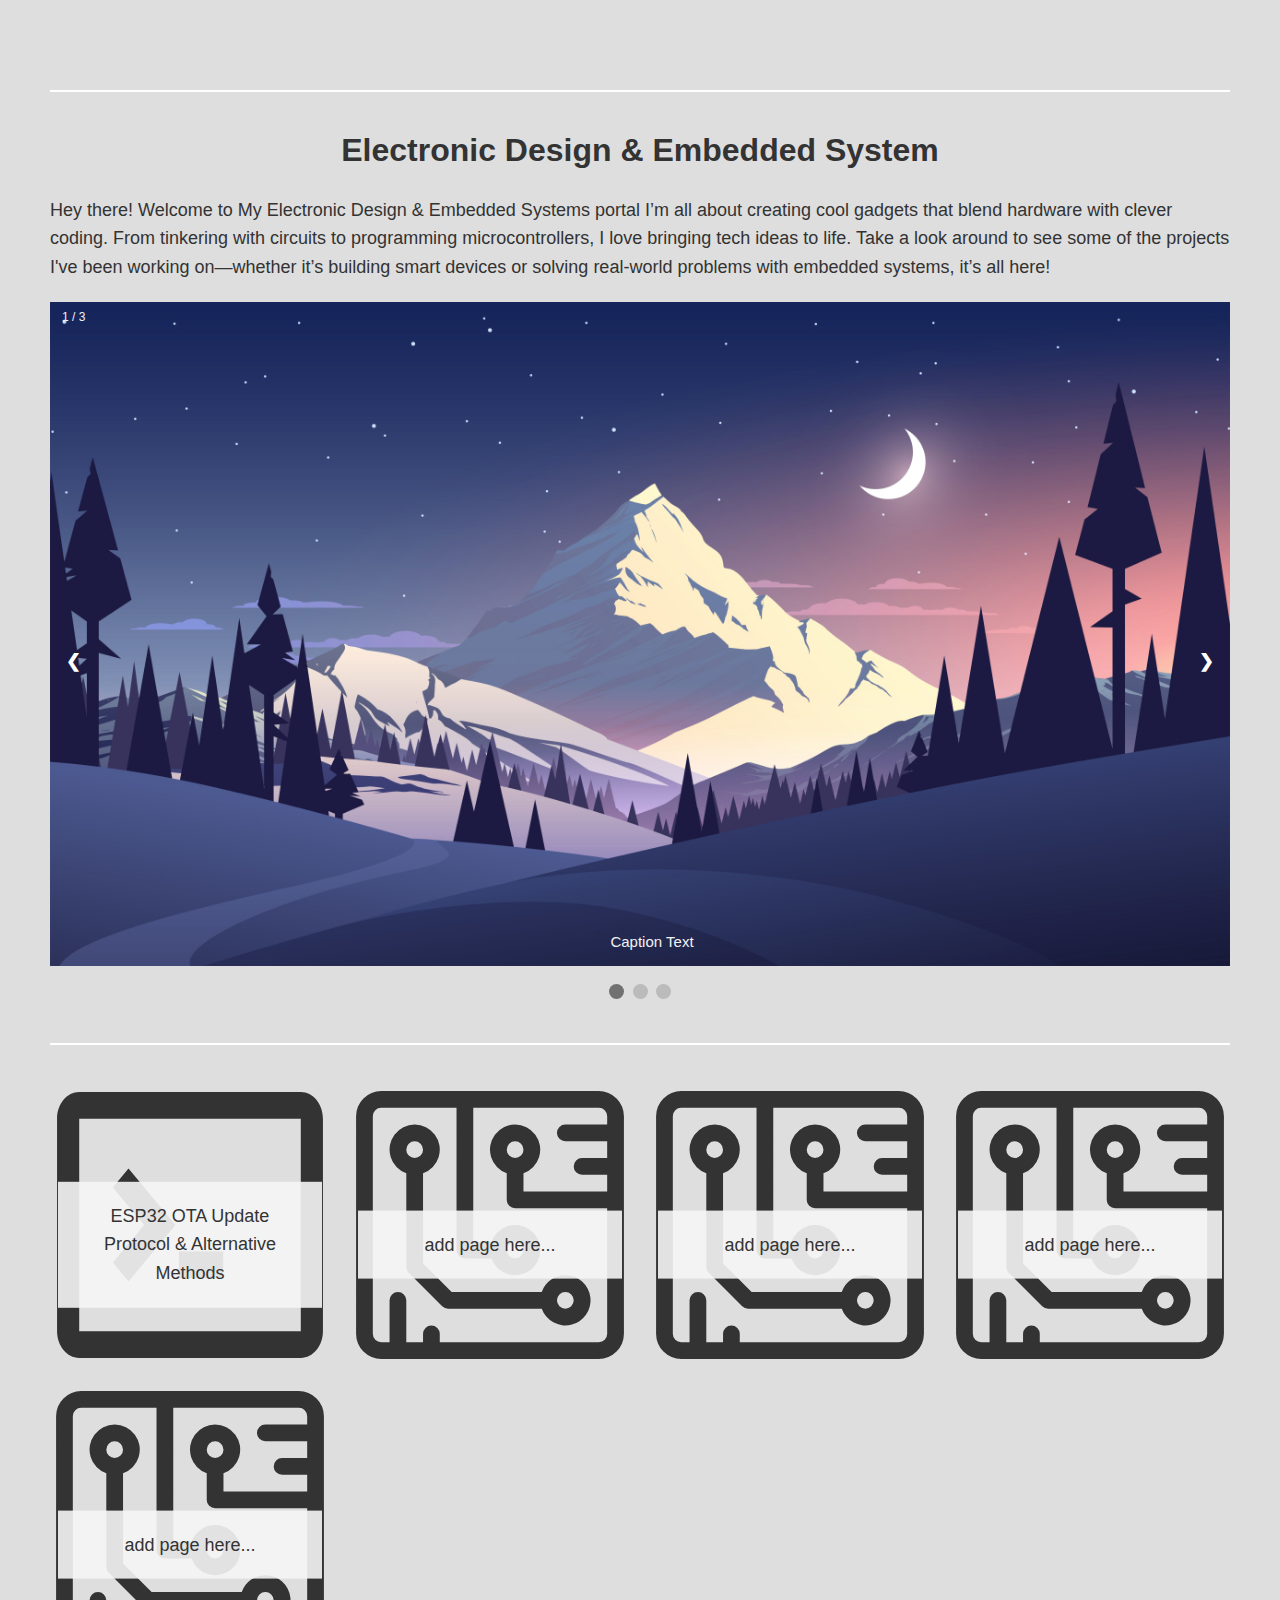
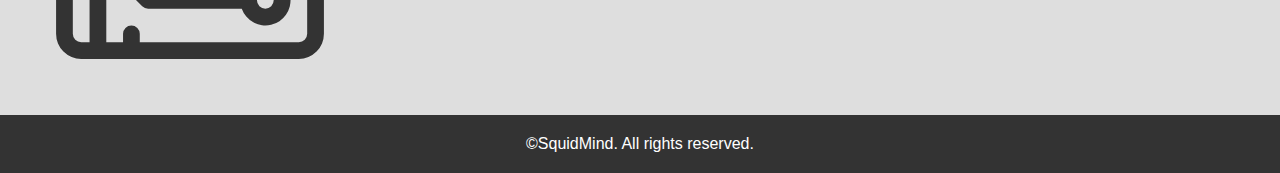
==== pages/electronicdesign&embeddedsystem.html @ 5b7fb21e "upload project" ====
<!DOCTYPE html>
<html lang="en">

<head>
    <meta charset="UTF-8">
    <meta name="viewport" content="width=device-width, initial-scale=1.0">
    <title>electronicdesign&embeddedsystem</title>
    <link rel="stylesheet" href="assets/css/styles.css">
</head>

<body>

    <div class="container">

        <section>

        </section>

        <!-- Portfolio Section -->
        <section class="portfolio">
            <hr>
            <h2>Electronic Design & Embedded System</h2>
            <p>Hey there! Welcome to My Electronic Design & Embedded Systems portal I’m all about creating cool gadgets
                that blend hardware with clever coding. From tinkering with circuits to programming microcontrollers, I
                love bringing tech ideas to life. Take a look around to see some of the projects I've been working
                on—whether it’s building smart devices or solving real-world problems with embedded systems, it’s all
                here!</p>

            <!-- Slideshow container -->
            <div class="slideshow-container">

                <!-- Full-width images with number and caption text -->
                <div class="mySlides fade">
                    <div class="numbertext">1 / 3</div>
                    <img src="images/scene1.jpg" style="width:100%">
                    <div class="text">Caption Text</div>
                </div>

                <div class="mySlides fade">
                    <div class="numbertext">2 / 3</div>
                    <img src="images/scene2.jpg" style="width:100%">
                    <div class="text">Caption Two</div>
                </div>

                <div class="mySlides fade">
                    <div class="numbertext">3 / 3</div>
                    <img src="images/scene3.jpg" style="width:100%">
                    <div class="text">Caption Three</div>
                </div>

                <!-- Next and previous buttons -->
                <a class="prev" onclick="plusSlides(-1)">&#10094;</a>
                <a class="next" onclick="plusSlides(1)">&#10095;</a>
            </div>
            <br>

            <!-- The dots/circles -->
            <div style="text-align:center">
                <span class="dot" onclick="currentSlide(1)"></span>
                <span class="dot" onclick="currentSlide(2)"></span>
                <span class="dot" onclick="currentSlide(3)"></span>
            </div>

            <hr>
            <div class="portfolio-items">
                <a href="otaviagsm.html" class="portfolio-item">
                    <img src="images/softwareicon.svg" alt="icon">
                    <div class="overlay"></div>
                    <p>ESP32 OTA Update Protocol & Alternative Methods</p>
                </a>
                <a href="" class="portfolio-item">
                    <img src="images/hardwareicon.svg" alt="icon">
                    <div class="overlay"></div>
                    <p>add page here...</p>
                </a>
                <a href="" class="portfolio-item">
                    <img src="images/hardwareicon.svg" alt="icon">
                    <div class="overlay"></div>
                    <p>add page here...</p>
                </a>
                <a href="" class="portfolio-item">
                    <img src="images/hardwareicon.svg" alt="icon">
                    <div class="overlay"></div>
                    <p>add page here...</p>
                </a>
                <a href="" class="portfolio-item">
                    <img src="images/hardwareicon.svg" alt="icon">
                    <div class="overlay"></div>
                    <p>add page here...</p>
                </a>
            </div>
        </section>

        <!-- Footer Section -->
        <footer>
            <!-- Copyright -->
            <div>
                <span>&copy;SquidMind. All rights reserved.</span>
            </div>
        </footer>
    </div>
    <script src="assets/js/scripts.js"></script>

</body>

</html>
---- pages/assets/css/styles.css ----
/* General Styles */
body {
  font-family: Arial, sans-serif;
  margin: 0;
  padding: 0;
  background-color: #252525;
  color: #333;
}

.container {
  max-width: 1500px;
  margin: 0 auto;
  padding: 0;
  background: #333;
  box-shadow: 0 2px 5px rgba(0, 0, 0, 0.1);
}

h1 {
  font-size: 40px;
  font-weight: bolder;
  margin: 20px 0;
}

h2 {
  text-align: center;
  margin-top: 40px;
  font-size: xx-large;
}

p {
  font-size: 18px;
  max-width: 1500px;
  margin: 20px auto;
  line-height: 1.6;
}

hr {
  border: 0.5px solid white;
  margin: 40px 0;
}

img {
  width: 100%;
  height: auto;
  display: block;
}

/* Banner Section */
.banner {
  position: relative;
  background-color: #333;
}

.banner img {
  width: 100%;
  object-fit: cover;
}

.banner .title {
  position: absolute;
  top: 50%;
  left: 50%;
  transform: translate(-50%, -50%);
  transition: 0.5s ease;
}

.banner .title img {
  width: 100vmin;
}

/* Slideshow Styles */
.slideshow-container {
  max-width: 100%;
  position: relative;
  margin: auto;
}

.mySlides {
  display: none;
}

.prev, .next {
  cursor: pointer;
  position: absolute;
  top: 50%;
  padding: 16px;
  color: white;
  font-weight: bold;
  font-size: 18px;
  transition: 0.6s ease;
  user-select: none;
}

.prev {
  left: 0;
  border-radius: 3px 0 0 3px;
}

.next {
  right: 0;
  border-radius: 0 3px 3px 0;
}

.prev:hover, .next:hover {
  background-color: rgba(0, 0, 0, 0.8);
}

.text {
  color: #f2f2f2;
  font-size: 15px;
  padding: 8px 12px;
  position: absolute;
  bottom: 8px;
  width: 100%;
  text-align: center;
}

.numbertext {
  color: #f2f2f2;
  font-size: 12px;
  padding: 8px 12px;
  position: absolute;
  top: 0;
}

.dot {
  cursor: pointer;
  height: 15px;
  width: 15px;
  margin: 0 2px;
  background-color: #bbb;
  border-radius: 50%;
  display: inline-block;
  transition: background-color 0.6s ease;
}

.active, .dot:hover {
  background-color: #717171;
}

.fade {
  animation-name: fade;
  animation-duration: 1.5s;
}

@keyframes fade {
  from { opacity: 0.4; }
  to { opacity: 1; }
}

/* Portfolio Section */
.portfolio {
  padding: 50px;
  background-color: #DEDEDE;
}

.portfolio-items {
  display: grid;
  grid-template-columns: repeat(4, 1fr);
  gap: 20px;
}

.portfolio-item {
  position: relative;
  text-align: center;
}

.portfolio-item img {
  width: 100%;
  border-radius: 10px;
}

.portfolio-item p {
  position: absolute;
  width: 80%;
  padding: 20px;
  background-color: rgba(245, 245, 245, 0.9);
  color: #333;
  top: 50%;
  left: 50%;
  transform: translate(-50%, -50%);
  transition: 0.5s ease;
}

.portfolio-item .overlay {
  position: absolute;
  top: 0;
  bottom: 0;
  left: 0;
  right: 0;
  height: 100%;
  width: 100%;
  opacity: 0;
  background-color: whitesmoke;
  border-radius: 10px;
  transition: 0.5s ease;
}

.portfolio-item:hover .overlay {
  opacity: 0.8;
}

.portfolio-item:hover p {
  background-color: #252525;
  color: whitesmoke;
}

/* About Section */
.about {
  padding: 50px;
  background-color: #E6E6E6;
}

.about img {
  width: 100%;
  margin: 20px 0;
}

/* Contact Section */
.contact {
  padding: 50px;
  background-color: #DDDDDD;
}

.contact form {
  max-width: 1000px;
  margin: 0 auto;
  display: flex;
  flex-direction: column;
  gap: 20px;
}

.contact label {
  font-weight: bold;
}

.contact input,
.contact textarea {
  width: 100%;
  padding: 10px;
  border: 1px solid #ccc;
  border-radius: 4px;
}

.contact input[type="submit"] {
  background-color: #333;
  color: white;
  border: none;
  padding: 15px;
  cursor: pointer;
  border-radius: 4px;
}

.contact input[type="submit"]:hover {
  background-color: #555;
}

/* Footer Section */
footer {
  text-align: center;
  padding: 20px;
  background-color: #333;
  color: white;
}

/* Preformatted Code Styles */
pre {
  background-color: #f4f4f4;
  max-height: 800px;
  padding: 10px;
  border-radius: 5px;
  overflow: auto;
  color: #333;
}
/* Media Queries */

/* Tablet styles */
@media (min-width: 481px) and (max-width: 1024px) {
  p {
    font-size: 16px;
  }

  .portfolio-items {
    grid-template-columns: repeat(2, 1fr);
  }
}

/* Mobile styles */
@media (max-width: 480px) {
  p {
    font-size: 14px;
  }

  .portfolio-items {
    grid-template-columns: 1fr;
  }
}
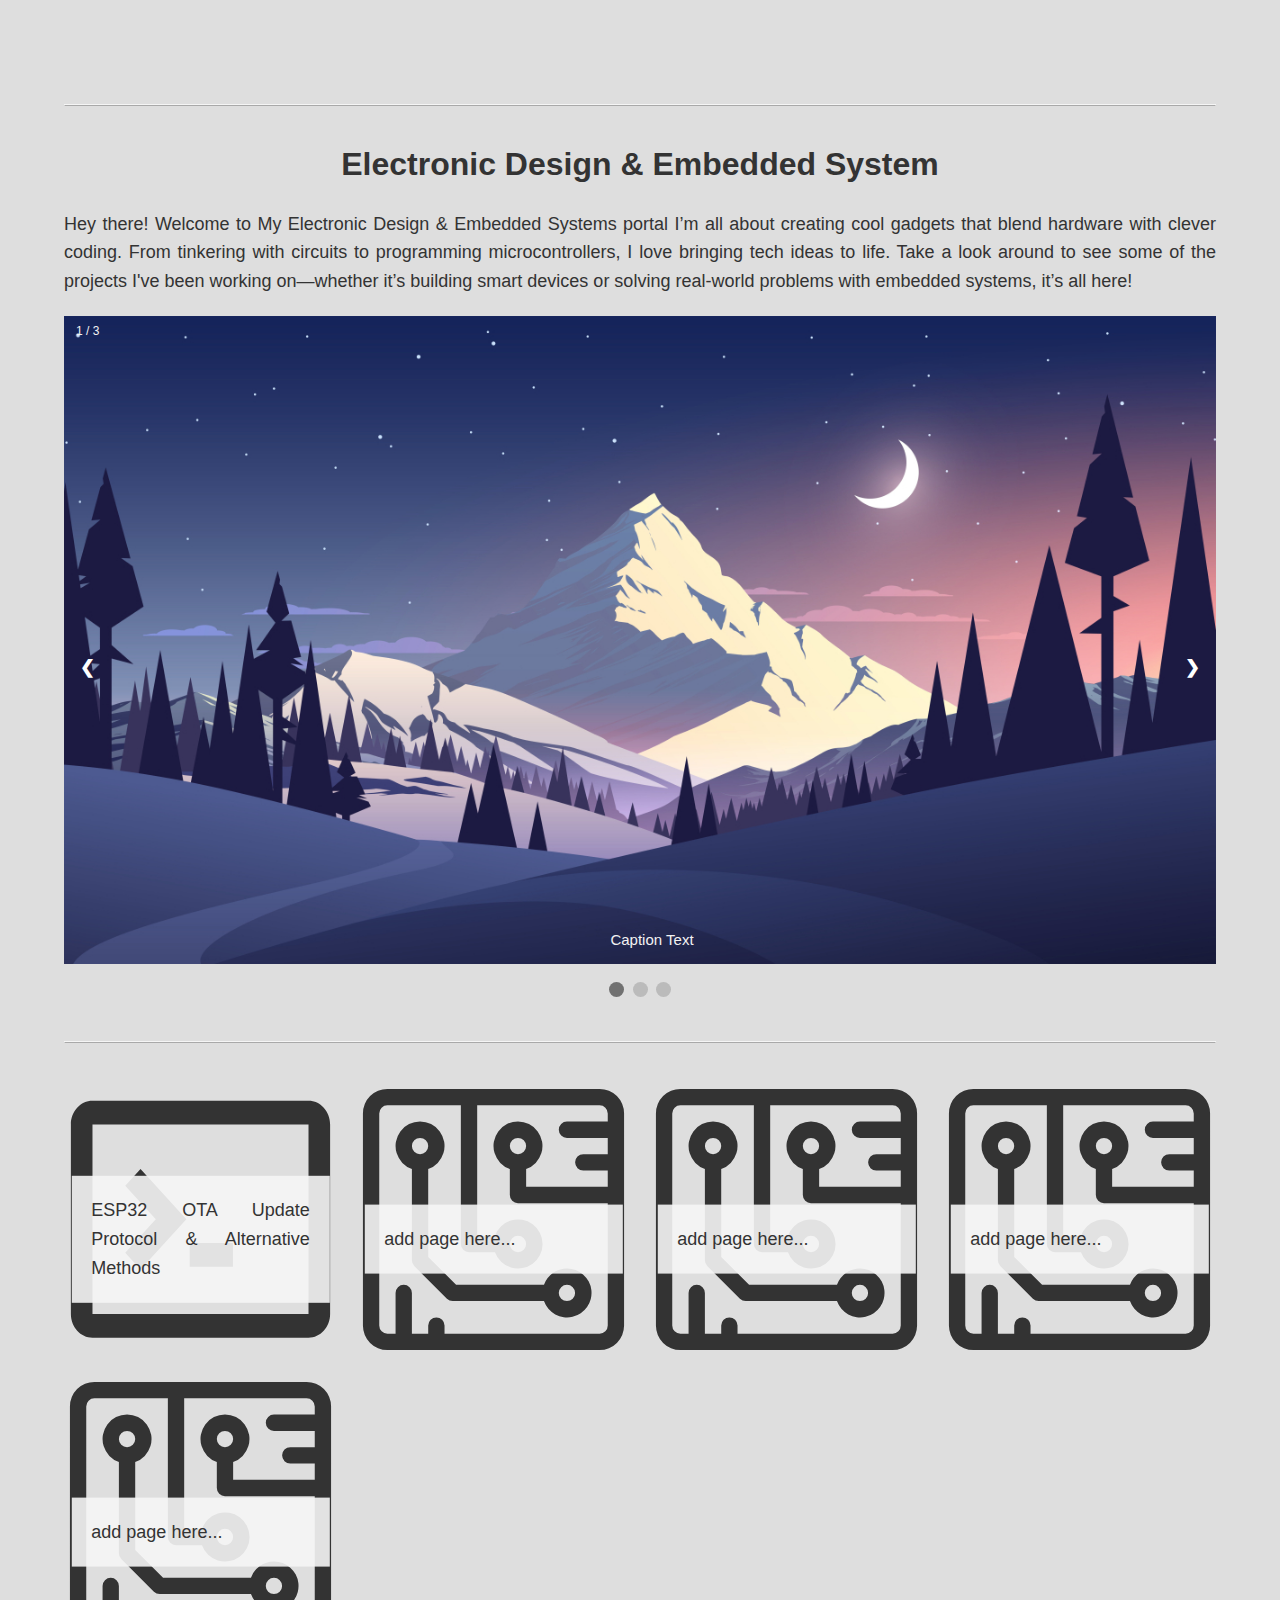
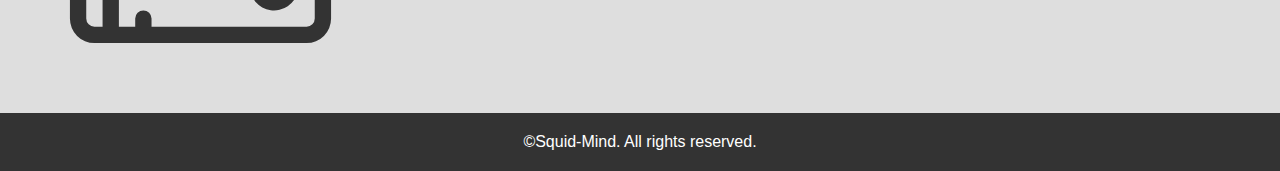
==== commit 8532e283: "improving ui and code" ====
--- a/pages/electronicdesign&embeddedsystem.html
+++ b/pages/electronicdesign&embeddedsystem.html
@@ -95,7 +95,7 @@
         <footer>
             <!-- Copyright -->
             <div>
-                <span>&copy;SquidMind. All rights reserved.</span>
+                <span>&copy;Squid-Mind. All rights reserved.</span>
             </div>
         </footer>
     </div>
--- a/pages/assets/css/styles.css
+++ b/pages/assets/css/styles.css
@@ -29,26 +29,35 @@
 
 p {
   font-size: 18px;
-  max-width: 1500px;
   margin: 20px auto;
   line-height: 1.6;
+  text-align: justify;
 }
 
 hr {
-  border: 0.5px solid white;
+  border: 1px solid whitesmoke;
+  border-bottom-color: darkgrey;
   margin: 40px 0;
 }
 
 img {
   width: 100%;
-  height: auto;
   display: block;
+  pointer-events: none;
 }
 
 /* Banner Section */
 .banner {
   position: relative;
   background-color: #333;
+  color: whitesmoke;
+}
+
+.banner p {
+  text-align: justify;
+  box-sizing: border-box;
+  background-color: #34495e;
+  padding: 10px 20px;
 }
 
 .banner img {
@@ -58,13 +67,14 @@
 
 .banner .title {
   position: absolute;
-  top: 50%;
+  top: 45%;
   left: 50%;
   transform: translate(-50%, -50%);
   transition: 0.5s ease;
 }
 
 .banner .title img {
+  width: 100vw;
   width: 100vmin;
 }
 
@@ -150,7 +160,7 @@
 
 /* Portfolio Section */
 .portfolio {
-  padding: 50px;
+  padding: 5vw;
   background-color: #DEDEDE;
 }
 
@@ -168,6 +178,7 @@
 .portfolio-item img {
   width: 100%;
   border-radius: 10px;
+  pointer-events: none;
 }
 
 .portfolio-item p {
@@ -207,7 +218,7 @@
 
 /* About Section */
 .about {
-  padding: 50px;
+  padding: 5vw;
   background-color: #E6E6E6;
 }
 
@@ -218,7 +229,7 @@
 
 /* Contact Section */
 .contact {
-  padding: 50px;
+  padding: 5vw;
   background-color: #DDDDDD;
 }
 
@@ -227,7 +238,7 @@
   margin: 0 auto;
   display: flex;
   flex-direction: column;
-  gap: 20px;
+  gap: 15px;
 }
 
 .contact label {
@@ -283,6 +294,7 @@
   .portfolio-items {
     grid-template-columns: repeat(2, 1fr);
   }
+
 }
 
 /* Mobile styles */
@@ -290,8 +302,8 @@
   p {
     font-size: 14px;
   }
-
   .portfolio-items {
-    grid-template-columns: 1fr;
+    grid-template-columns: repeat(2, 1fr);
   }
-}
+
+}
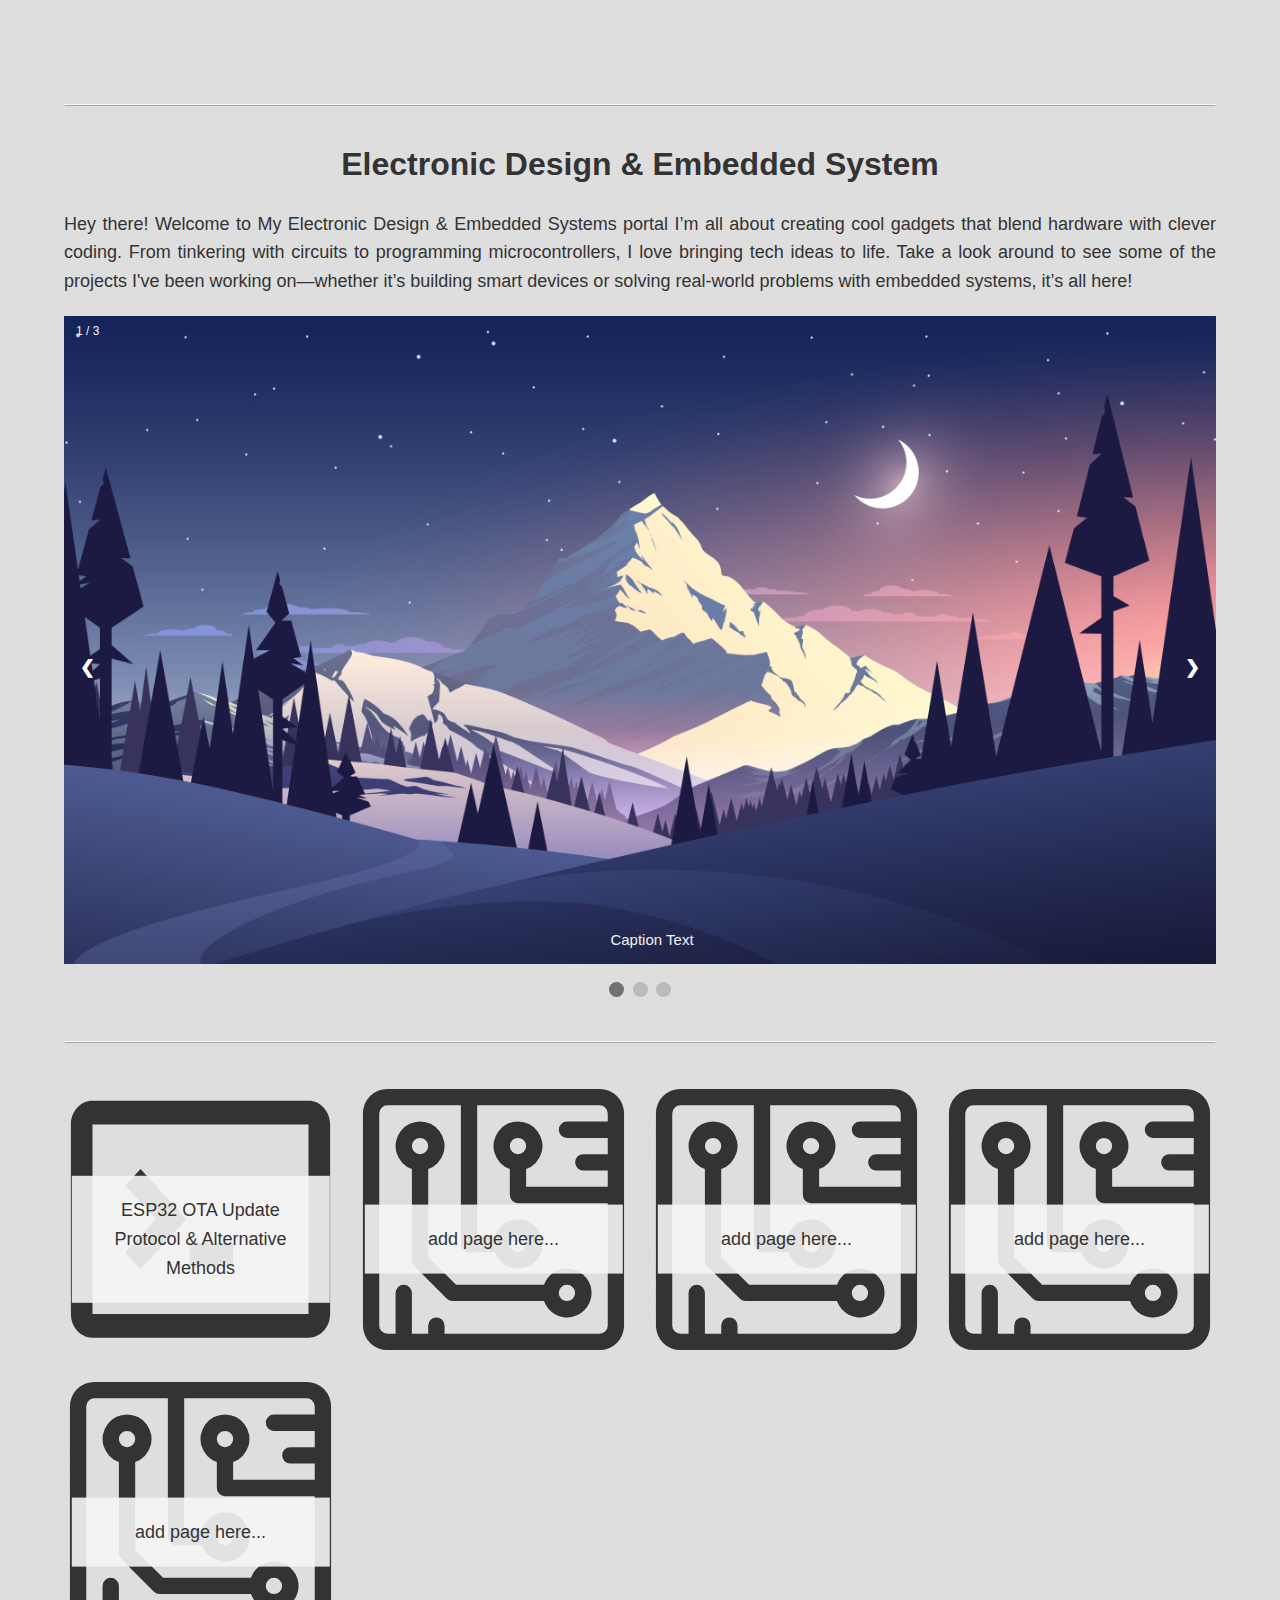
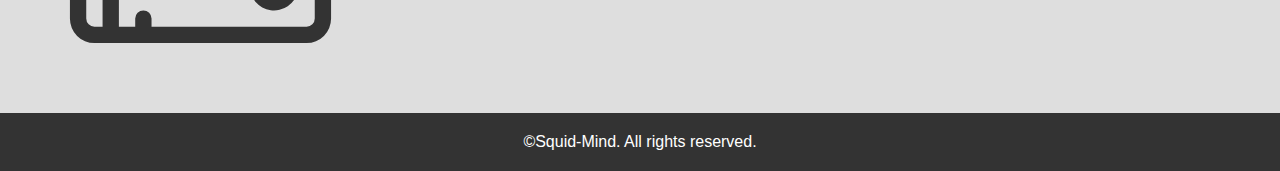
==== commit eb36df8d: "improving folder" ====
--- a/pages/electronicdesign&embeddedsystem.html
+++ b/pages/electronicdesign&embeddedsystem.html
@@ -5,7 +5,7 @@
     <meta charset="UTF-8">
     <meta name="viewport" content="width=device-width, initial-scale=1.0">
     <title>electronicdesign&embeddedsystem</title>
-    <link rel="stylesheet" href="assets/css/styles.css">
+    <link rel="stylesheet" href="assets/css/main.css">
 </head>
 
 <body>
@@ -99,7 +99,7 @@
             </div>
         </footer>
     </div>
-    <script src="assets/js/scripts.js"></script>
+    <script src="assets/js/main.js"></script>
 
 </body>
 
--- a/pages/assets/css/main.css
+++ b/pages/assets/css/main.css
@@ -0,0 +1,310 @@
+/* General Styles */
+body {
+  font-family: Arial, sans-serif;
+  margin: 0;
+  padding: 0;
+  background-color: #252525;
+  color: #333;
+}
+
+.container {
+  max-width: 1500px;
+  margin: 0 auto;
+  padding: 0;
+  background: #333;
+  box-shadow: 0 2px 5px rgba(0, 0, 0, 0.1);
+}
+
+h1 {
+  font-size: 40px;
+  font-weight: bolder;
+  margin: 20px 0;
+}
+
+h2 {
+  text-align: center;
+  margin-top: 40px;
+  font-size: xx-large;
+}
+
+p {
+  font-size: 18px;
+  margin: 20px auto;
+  line-height: 1.6;
+  text-align: justify;
+}
+
+hr {
+  border: 1px solid whitesmoke;
+  border-bottom-color: darkgrey;
+  margin: 40px 0;
+}
+
+img {
+  width: 100%;
+  display: block;
+  pointer-events: none;
+}
+
+/* Banner Section */
+.banner {
+  position: relative;
+  background-color: #333;
+  color: whitesmoke;
+}
+
+.banner p {
+  text-align: justify;
+  box-sizing: border-box;
+  background-color: #34495e;
+  padding: 10px 20px;
+}
+
+.banner img {
+  width: 100%;
+  object-fit: cover;
+}
+
+.banner .title {
+  position: absolute;
+  top: 45%;
+  left: 50%;
+  transform: translate(-50%, -50%);
+  transition: 0.5s ease;
+}
+
+.banner .title img {
+  width: 100vw;
+  width: 100vmin;
+}
+
+/* Slideshow Styles */
+.slideshow-container {
+  max-width: 100%;
+  position: relative;
+  margin: auto;
+}
+
+.mySlides {
+  display: none;
+}
+
+.prev, .next {
+  cursor: pointer;
+  position: absolute;
+  top: 50%;
+  padding: 16px;
+  color: white;
+  font-weight: bold;
+  font-size: 18px;
+  transition: 0.6s ease;
+  user-select: none;
+}
+
+.prev {
+  left: 0;
+  border-radius: 3px 0 0 3px;
+}
+
+.next {
+  right: 0;
+  border-radius: 0 3px 3px 0;
+}
+
+.prev:hover, .next:hover {
+  background-color: rgba(0, 0, 0, 0.8);
+}
+
+.text {
+  color: #f2f2f2;
+  font-size: 15px;
+  padding: 8px 12px;
+  position: absolute;
+  bottom: 8px;
+  width: 100%;
+  text-align: center;
+}
+
+.numbertext {
+  color: #f2f2f2;
+  font-size: 12px;
+  padding: 8px 12px;
+  position: absolute;
+  top: 0;
+}
+
+.dot {
+  cursor: pointer;
+  height: 15px;
+  width: 15px;
+  margin: 0 2px;
+  background-color: #bbb;
+  border-radius: 50%;
+  display: inline-block;
+  transition: background-color 0.6s ease;
+}
+
+.active, .dot:hover {
+  background-color: #717171;
+}
+
+.fade {
+  animation-name: fade;
+  animation-duration: 1.5s;
+}
+
+@keyframes fade {
+  from { opacity: 0.4; }
+  to { opacity: 1; }
+}
+
+/* Portfolio Section */
+.portfolio {
+  padding: 5vw;
+  background-color: #DEDEDE;
+}
+
+.portfolio-items {
+  display: grid;
+  grid-template-columns: repeat(4, 1fr);
+  gap: 20px;
+}
+
+.portfolio-item {
+  position: relative;
+  text-align: center;
+}
+
+.portfolio-item img {
+  width: 100%;
+  border-radius: 10px;
+  pointer-events: none;
+}
+
+.portfolio-item p {
+  position: absolute;
+  text-align: center;
+  width: 80%;
+  padding: 20px;
+  background-color: rgba(245, 245, 245, 0.9);
+  color: #333;
+  top: 50%;
+  left: 50%;
+  transform: translate(-50%, -50%);
+  transition: 0.5s ease;
+}
+
+.portfolio-item .overlay {
+  position: absolute;
+  top: 0;
+  bottom: 0;
+  left: 0;
+  right: 0;
+  height: 100%;
+  width: 100%;
+  opacity: 0;
+  background-color: whitesmoke;
+  border-radius: 10px;
+  transition: 0.5s ease;
+}
+
+.portfolio-item:hover .overlay {
+  opacity: 0.8;
+}
+
+.portfolio-item:hover p {
+  background-color: #252525;
+  color: whitesmoke;
+}
+
+/* About Section */
+.about {
+  padding: 5vw;
+  background-color: #E6E6E6;
+}
+
+.about img {
+  width: 100%;
+  margin: 20px 0;
+}
+
+/* Contact Section */
+.contact {
+  padding: 5vw;
+  background-color: #DDDDDD;
+}
+
+.contact form {
+  max-width: 1000px;
+  margin: 0 auto;
+  display: flex;
+  flex-direction: column;
+  gap: 15px;
+}
+
+.contact label {
+  font-weight: bold;
+}
+
+.contact input,
+.contact textarea {
+  width: 100%;
+  padding: 10px;
+  border: 1px solid #ccc;
+  border-radius: 4px;
+}
+
+.contact input[type="submit"] {
+  background-color: #333;
+  color: white;
+  border: none;
+  padding: 15px;
+  cursor: pointer;
+  border-radius: 4px;
+}
+
+.contact input[type="submit"]:hover {
+  background-color: #555;
+}
+
+/* Footer Section */
+footer {
+  text-align: center;
+  padding: 20px;
+  background-color: #333;
+  color: white;
+}
+
+/* Preformatted Code Styles */
+pre {
+  background-color: #f4f4f4;
+  max-height: 800px;
+  padding: 10px;
+  border-radius: 5px;
+  overflow: auto;
+  color: #333;
+}
+/* Media Queries */
+
+/* Tablet styles */
+@media (min-width: 481px) and (max-width: 1024px) {
+  p {
+    font-size: 16px;
+  }
+
+  .portfolio-items {
+    grid-template-columns: repeat(2, 1fr);
+  }
+
+}
+
+/* Mobile styles */
+@media (max-width: 480px) {
+  p {
+    font-size: 14px;
+  }
+  .portfolio-items {
+    grid-template-columns: repeat(2, 1fr);
+  }
+
+}
